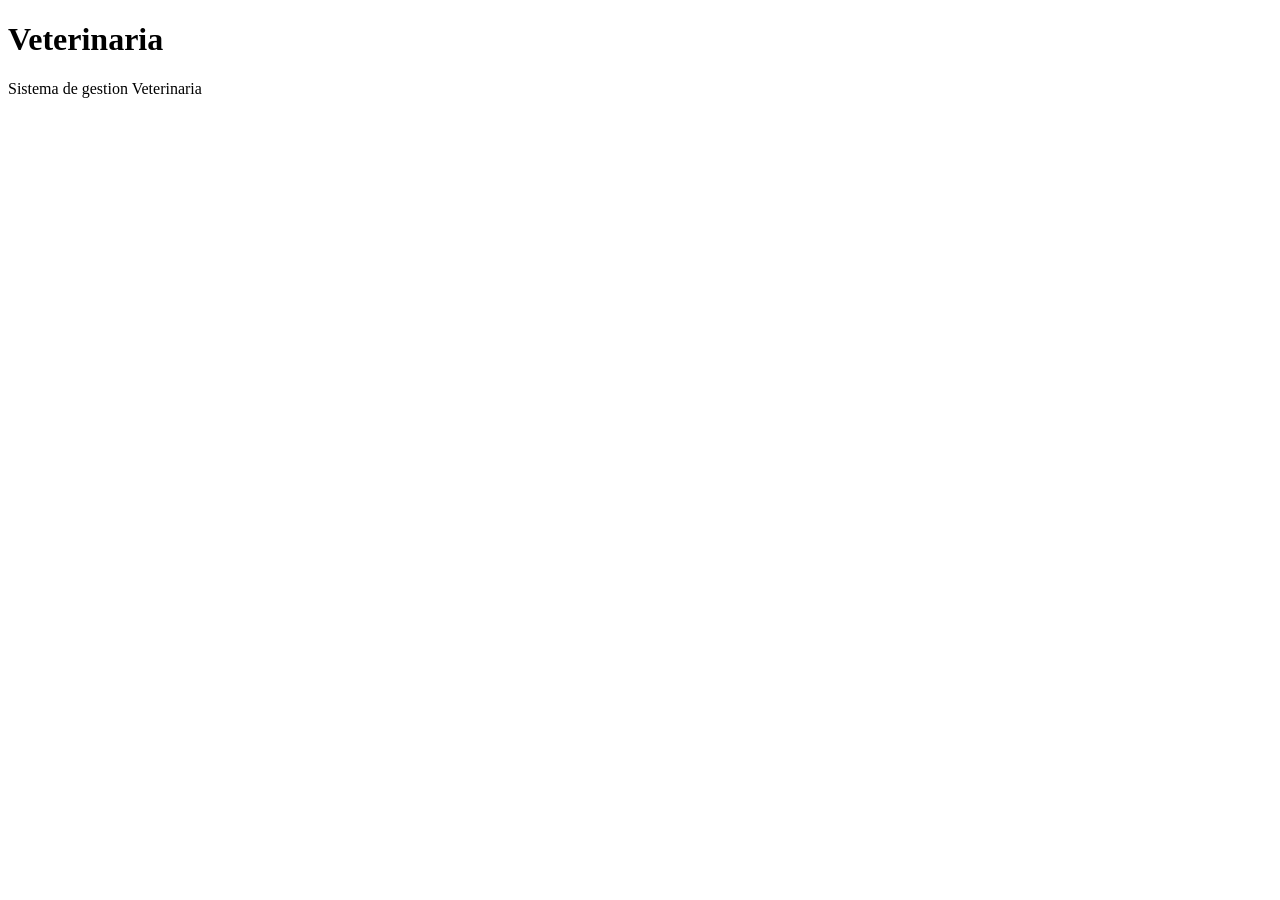
==== index.html @ 28b42cf3 "Creacion de index.html" ====
<!DOCTYPE html>
<html lang ="es">
    <head>
        <meta charset="UTF-8">
        <meta name="viewport" content="width=device-width,initial-scale=1.0">
        <title>Veterinaria</title>
    </head>
    <body>
        <h1>Veterinaria</h1>
        <p>Sistema de gestion Veterinaria</p>
    </body>
</html>
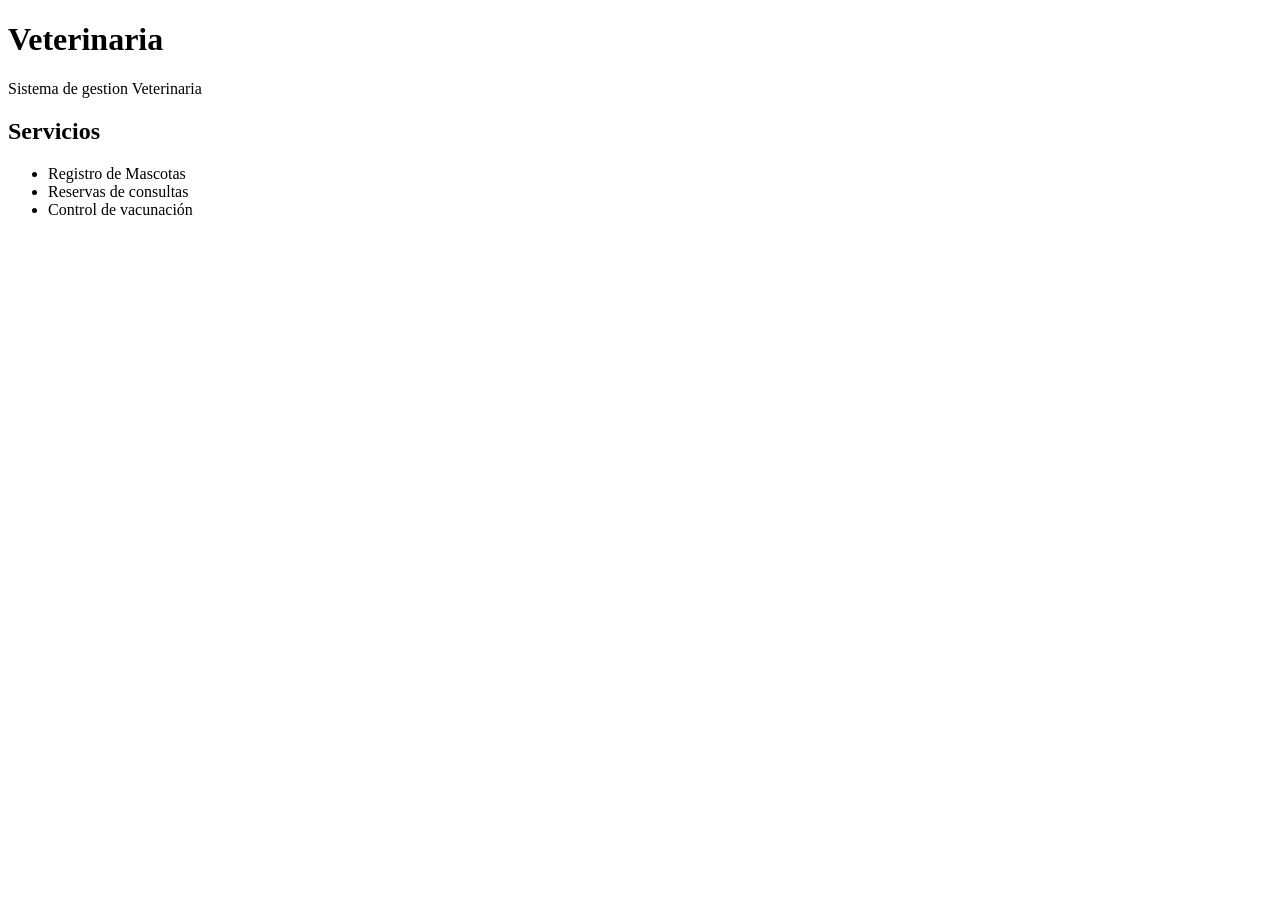
==== commit b74bc6fd: "se agregan los servicios" ====
--- a/index.html
+++ b/index.html
@@ -8,5 +8,11 @@
     <body>
         <h1>Veterinaria</h1>
         <p>Sistema de gestion Veterinaria</p>
+        <h2>Servicios</h2>
+        <ul>
+            <li>Registro de Mascotas</li>
+            <li>Reservas de consultas</li>
+            <li>Control de vacunación</li>
+        </ul>
     </body>
 </html>
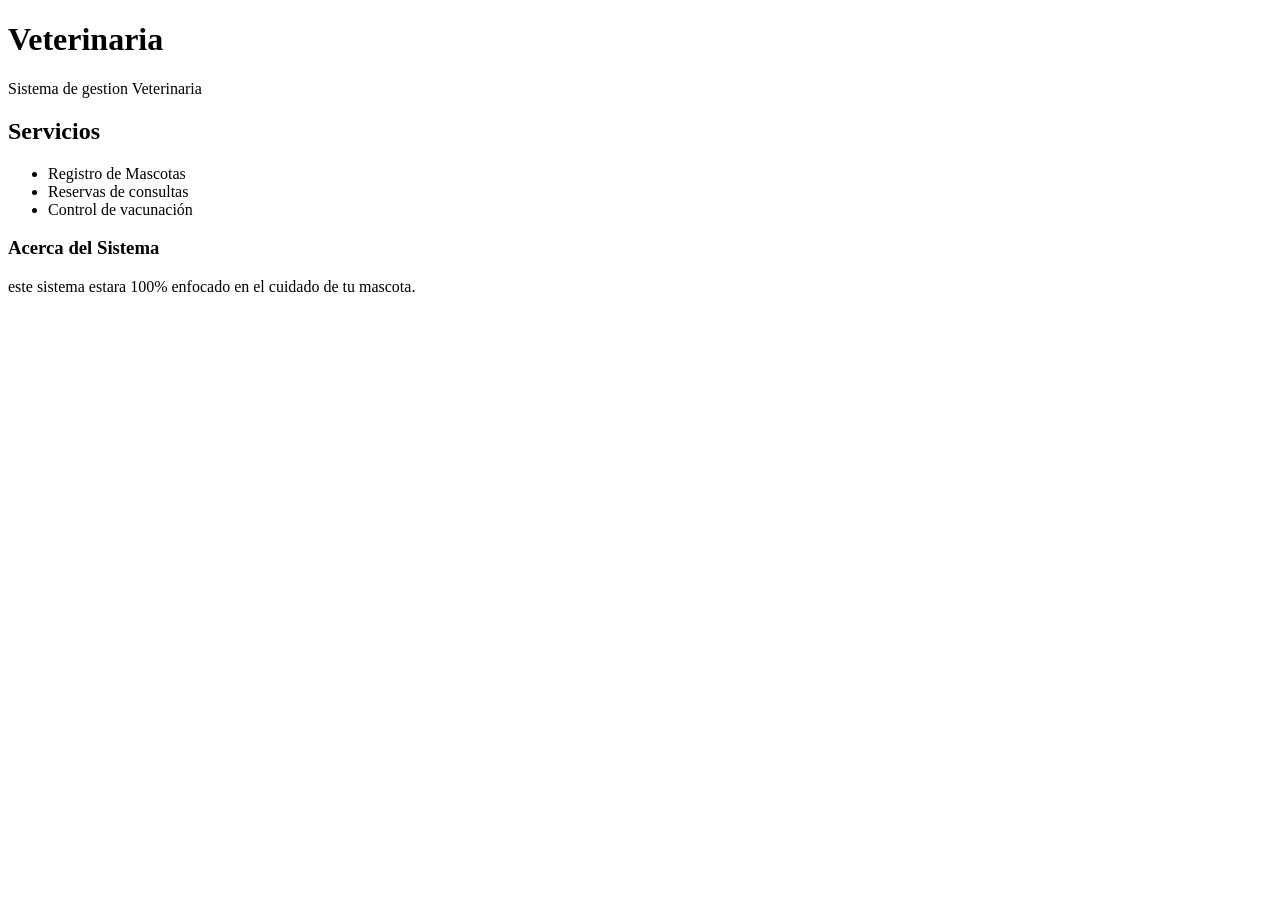
==== commit c0497ee9: "agregamos la descripcion del proyecto" ====
--- a/index.html
+++ b/index.html
@@ -14,5 +14,9 @@
             <li>Reservas de consultas</li>
             <li>Control de vacunación</li>
         </ul>
+        <h3>Acerca del Sistema</h3>
+        <p>
+            este sistema estara 100% enfocado en el cuidado de tu mascota.
+        </p>
     </body>
 </html>
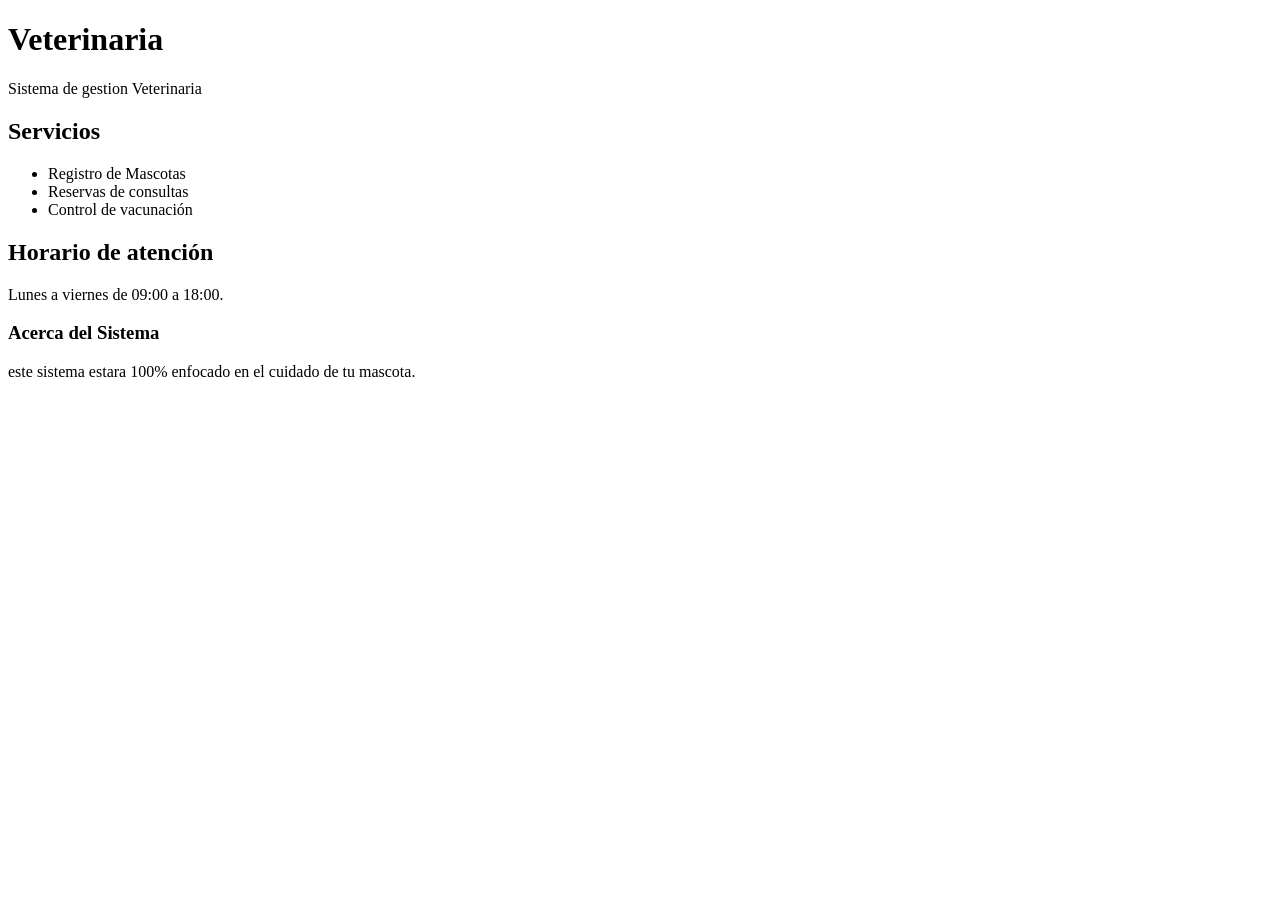
==== commit bc1c7df0: "agregamos horas de atencion del proyecto" ====
--- a/index.html
+++ b/index.html
@@ -14,6 +14,12 @@
             <li>Reservas de consultas</li>
             <li>Control de vacunación</li>
         </ul>
+        <section>
+            <h2>Horario de atención</h2>
+            <p>
+            Lunes a viernes de 09:00 a 18:00.
+            </p>
+        </section>
         <h3>Acerca del Sistema</h3>
         <p>
             este sistema estara 100% enfocado en el cuidado de tu mascota.
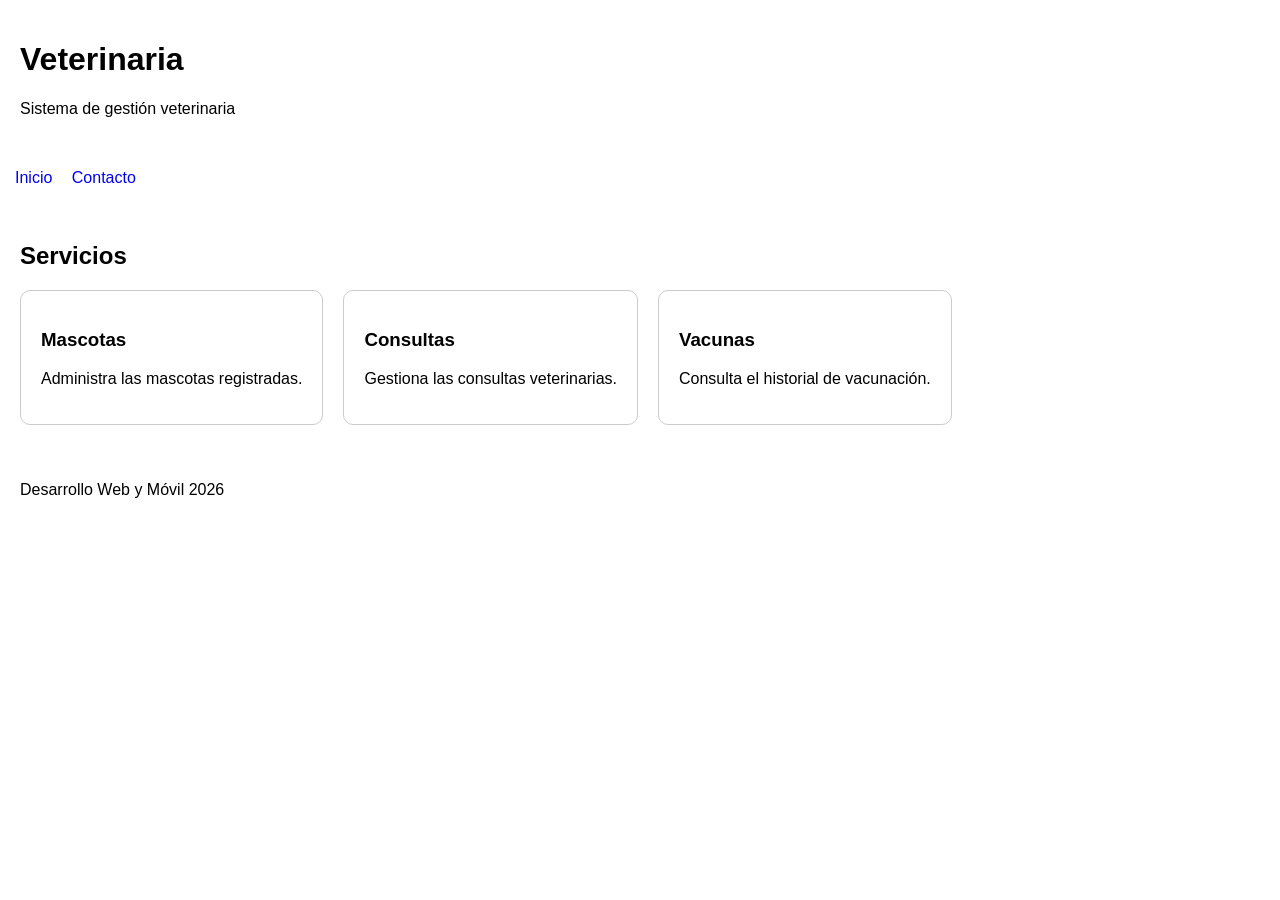
==== commit 935beddb: "agrega estructura semantica y estilo css" ====
--- a/index.html
+++ b/index.html
@@ -4,25 +4,39 @@
         <meta charset="UTF-8">
         <meta name="viewport" content="width=device-width,initial-scale=1.0">
         <title>Veterinaria</title>
+        <link rel="stylesheet" href="css/style.css">
     </head>
     <body>
+    <header>
         <h1>Veterinaria</h1>
-        <p>Sistema de gestion Veterinaria</p>
-        <h2>Servicios</h2>
-        <ul>
-            <li>Registro de Mascotas</li>
-            <li>Reservas de consultas</li>
-            <li>Control de vacunación</li>
-        </ul>
+        <p>Sistema de gestión veterinaria</p>
+    </header>
+    <nav>
+        <a href="index.html">Inicio</a>
+        <a href="contacto.html">Contacto</a>
+    </nav>
+    <main>
         <section>
-            <h2>Horario de atención</h2>
-            <p>
-            Lunes a viernes de 09:00 a 18:00.
-            </p>
+            <h2>Servicios</h2>
+            <div class="contenedor">
+                <div class="tarjeta">
+                    <h3>Mascotas</h3>
+                    <p>Administra las mascotas registradas.</p>
+                </div>
+                <div class="tarjeta">
+                    <h3>Consultas</h3>
+                    <p>Gestiona las consultas veterinarias.</p>
+                </div>
+                <div class="tarjeta">
+                    <h3>Vacunas</h3>
+                    <p>Consulta el historial de vacunación.</p>
+                </div>
+            </div>
         </section>
-        <h3>Acerca del Sistema</h3>
-        <p>
-            este sistema estara 100% enfocado en el cuidado de tu mascota.
-        </p>
-    </body>
+    </main>
+    <footer>
+        <p>Desarrollo Web y Móvil 2026</p>
+    </footer>
+</body>
+
 </html>
--- a/css/style.css
+++ b/css/style.css
@@ -0,0 +1,37 @@
+body {
+    font-family: Arial, sans-serif;
+    margin: 0;
+    padding: 0;
+}
+
+header {
+    padding: 20px;
+}
+
+nav {
+    padding: 15px;
+}
+
+nav a {
+    margin-right: 15px;
+    text-decoration: none;
+}
+
+main {
+    padding: 20px;
+}
+
+footer {
+    padding: 20px;
+}
+
+.contenedor {
+    display: flex;
+    gap: 20px;
+}
+
+.tarjeta {
+    padding: 20px;
+    border: 1px solid #cccccc;
+    border-radius: 10px;
+}
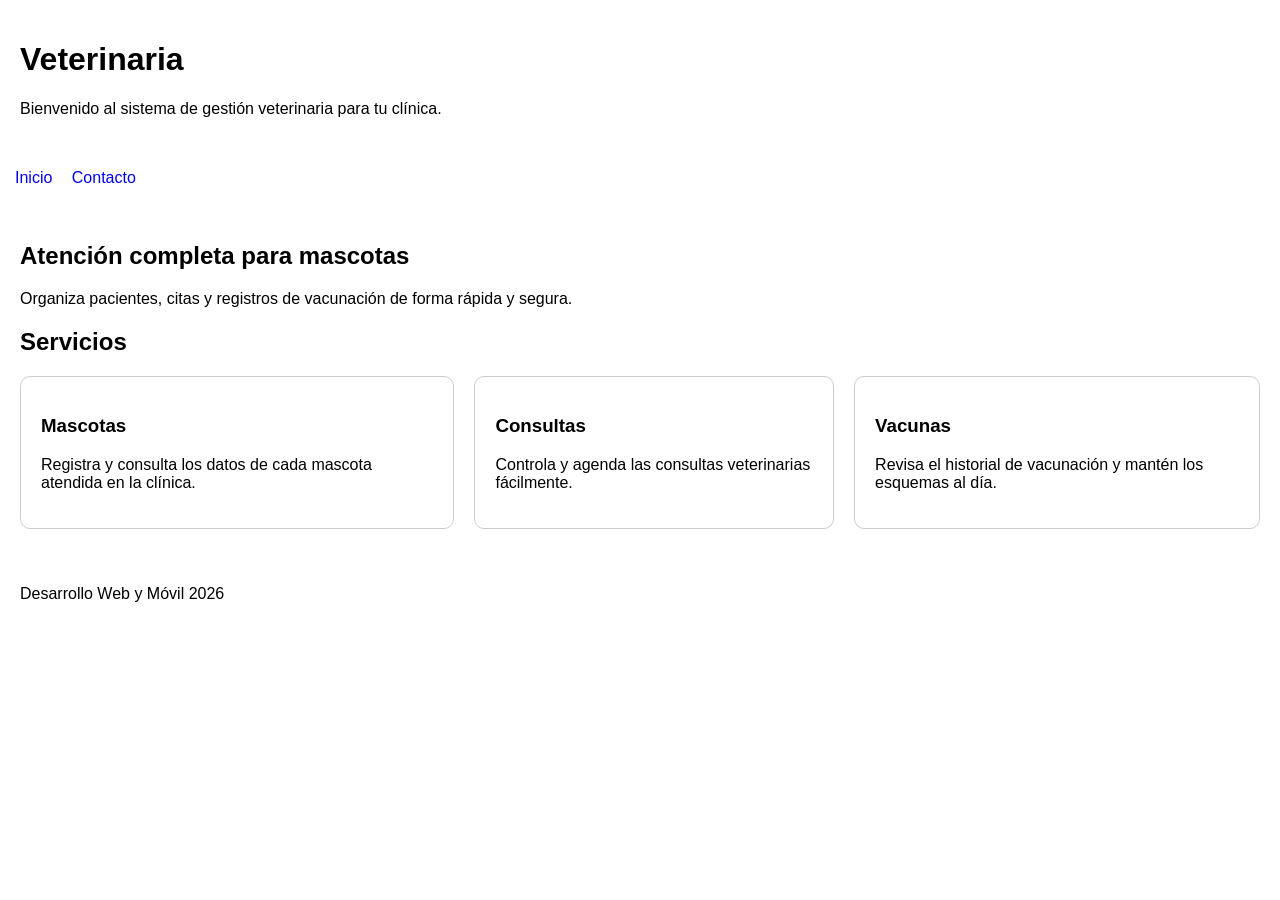
==== commit d2c0b629: "Implementa página principal" ====
--- a/index.html
+++ b/index.html
@@ -1,42 +1,45 @@
 <!DOCTYPE html>
-<html lang ="es">
+<html lang="es">
     <head>
         <meta charset="UTF-8">
-        <meta name="viewport" content="width=device-width,initial-scale=1.0">
+        <meta name="viewport" content="width=device-width, initial-scale=1.0">
         <title>Veterinaria</title>
         <link rel="stylesheet" href="css/style.css">
     </head>
     <body>
-    <header>
-        <h1>Veterinaria</h1>
-        <p>Sistema de gestión veterinaria</p>
-    </header>
-    <nav>
-        <a href="index.html">Inicio</a>
-        <a href="contacto.html">Contacto</a>
-    </nav>
-    <main>
-        <section>
-            <h2>Servicios</h2>
-            <div class="contenedor">
-                <div class="tarjeta">
-                    <h3>Mascotas</h3>
-                    <p>Administra las mascotas registradas.</p>
+        <header>
+            <h1>Veterinaria</h1>
+            <p>Bienvenido al sistema de gestión veterinaria para tu clínica.</p>
+        </header>
+        <nav>
+            <a href="index.html">Inicio</a>
+            <a href="contacto.html">Contacto</a>
+        </nav>
+        <main>
+            <section class="bienvenida">
+                <h2>Atención completa para mascotas</h2>
+                <p>Organiza pacientes, citas y registros de vacunación de forma rápida y segura.</p>
+            </section>
+            <section>
+                <h2>Servicios</h2>
+                <div class="contenedor">
+                    <div class="tarjeta">
+                        <h3>Mascotas</h3>
+                        <p>Registra y consulta los datos de cada mascota atendida en la clínica.</p>
+                    </div>
+                    <div class="tarjeta">
+                        <h3>Consultas</h3>
+                        <p>Controla y agenda las consultas veterinarias fácilmente.</p>
+                    </div>
+                    <div class="tarjeta">
+                        <h3>Vacunas</h3>
+                        <p>Revisa el historial de vacunación y mantén los esquemas al día.</p>
+                    </div>
                 </div>
-                <div class="tarjeta">
-                    <h3>Consultas</h3>
-                    <p>Gestiona las consultas veterinarias.</p>
-                </div>
-                <div class="tarjeta">
-                    <h3>Vacunas</h3>
-                    <p>Consulta el historial de vacunación.</p>
-                </div>
-            </div>
-        </section>
-    </main>
-    <footer>
-        <p>Desarrollo Web y Móvil 2026</p>
-    </footer>
-</body>
-
+            </section>
+        </main>
+        <footer>
+            <p>Desarrollo Web y Móvil 2026</p>
+        </footer>
+    </body>
 </html>
--- a/css/style.css
+++ b/css/style.css
@@ -35,3 +35,19 @@
     border: 1px solid #cccccc;
     border-radius: 10px;
 }
+form {
+    display: flex;
+    flex-direction: column;
+    max-width: 400px;
+    gap: 10px;
+}
+
+input,
+textarea {
+    padding: 10px;
+}
+
+button {
+    padding: 10px;
+    cursor: pointer;
+}
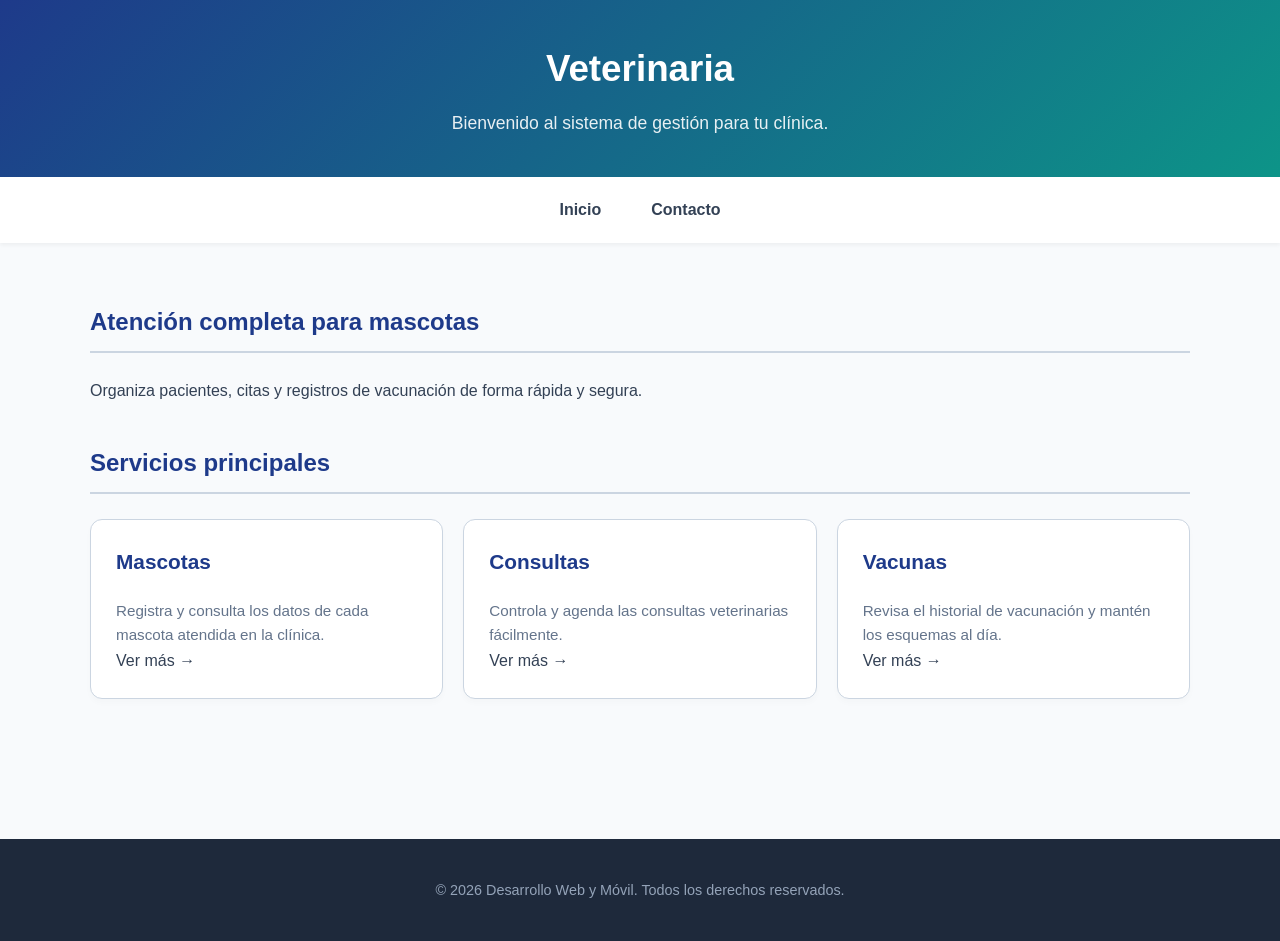
==== commit 1373a8d8: "mejoras visuales pagina web" ====
--- a/index.html
+++ b/index.html
@@ -3,43 +3,51 @@
     <head>
         <meta charset="UTF-8">
         <meta name="viewport" content="width=device-width, initial-scale=1.0">
-        <title>Veterinaria</title>
+        <title>Veterinaria - Sistema de Gestión</title>
         <link rel="stylesheet" href="css/style.css">
     </head>
     <body>
         <header>
             <h1>Veterinaria</h1>
-            <p>Bienvenido al sistema de gestión veterinaria para tu clínica.</p>
+            <p>Bienvenido al sistema de gestión para tu clínica.</p>
         </header>
+
         <nav>
-            <a href="index.html">Inicio</a>
+            <a href="index.html" class="active">Inicio</a>
             <a href="contacto.html">Contacto</a>
         </nav>
+
         <main>
             <section class="bienvenida">
                 <h2>Atención completa para mascotas</h2>
                 <p>Organiza pacientes, citas y registros de vacunación de forma rápida y segura.</p>
             </section>
-            <section>
-                <h2>Servicios</h2>
+
+            <section class="servicios">
+                <h2>Servicios principales</h2>
                 <div class="contenedor">
-                    <div class="tarjeta">
+                    <!-- Tarjetas convertidas en botones clickeables -->
+                    <a href="mascotas.html" class="tarjeta">
                         <h3>Mascotas</h3>
                         <p>Registra y consulta los datos de cada mascota atendida en la clínica.</p>
-                    </div>
-                    <div class="tarjeta">
+                        <span class="btn-flecha">Ver más &rarr;</span>
+                    </a>
+                    <a href="consultas.html" class="tarjeta">
                         <h3>Consultas</h3>
                         <p>Controla y agenda las consultas veterinarias fácilmente.</p>
-                    </div>
-                    <div class="tarjeta">
+                        <span class="btn-flecha">Ver más &rarr;</span>
+                    </a>
+                    <a href="vacunas.html" class="tarjeta">
                         <h3>Vacunas</h3>
                         <p>Revisa el historial de vacunación y mantén los esquemas al día.</p>
-                    </div>
+                        <span class="btn-flecha">Ver más &rarr;</span>
+                    </a>
                 </div>
             </section>
         </main>
+
         <footer>
-            <p>Desarrollo Web y Móvil 2026</p>
+            <p>&copy; 2026 Desarrollo Web y Móvil. Todos los derechos reservados.</p>
         </footer>
     </body>
-</html>+</html>
--- a/css/style.css
+++ b/css/style.css
@@ -1,53 +1,178 @@
+/* --- CONFIGURACIÓN GENERAL Y PALETA --- */
+:root {
+    --color-primario: #1e3a8a;      /* Azul clínico profesional */
+    --color-secundario: #0d9488;    /* Verde/Teal veterinario */
+    --color-fondo: #f8fafc;         /* Gris claro limpio para el fondo */
+    --color-texto: #334155;         /* Gris oscuro suave para lectura */
+    --color-bordes: #cbd5e1;        /* Gris sutil para bordes */
+}
+
 body {
-    font-family: Arial, sans-serif;
+    font-family: 'Segoe UI', Arial, sans-serif;
     margin: 0;
     padding: 0;
+    background-color: var(--color-fondo);
+    color: var(--color-texto);
+    line-height: 1.6;
 }
 
+/* --- ENCABEZADO (HEADER) --- */
 header {
-    padding: 20px;
+    background: linear-gradient(135deg, var(--color-primario), var(--color-secundario));
+    color: white;
+    padding: 40px 20px;
+    text-align: center;
 }
 
+header h1 {
+    margin: 0 0 10px 0;
+    font-size: 2.3rem;
+}
+
+header p {
+    margin: 0;
+    opacity: 0.9;
+    font-size: 1.1rem;
+}
+
+/* --- MENÚ DE NAVEGACIÓN --- */
 nav {
-    padding: 15px;
+    background-color: white;
+    padding: 15px 20px;
+    display: flex;
+    justify-content: center;
+    box-shadow: 0 2px 4px rgba(0,0,0,0.05);
 }
 
 nav a {
-    margin-right: 15px;
+    margin: 0 15px;
     text-decoration: none;
+    color: var(--color-texto);
+    font-weight: 600;
+    padding: 5px 10px;
+    transition: color 0.3s ease;
 }
 
-main {
-    padding: 20px;
+nav a:hover {
+    color: var(--color-secundario);
 }
 
-footer {
-    padding: 20px;
+/* --- CONTENIDO PRINCIPAL --- */
+main {
+    max-width: 1100px;
+    margin: 0 auto;
+    padding: 40px 20px;
 }
 
+main section {
+    margin-bottom: 40px;
+}
+
+main h2 {
+    color: var(--color-primario);
+    border-bottom: 2px solid var(--color-bordes);
+    padding-bottom: 10px;
+    margin-bottom: 25px;
+}
+
+/* --- DISEÑO DEL CONTENEDOR Y TARJETAS (BOTONES) --- */
 .contenedor {
     display: flex;
     gap: 20px;
+    flex-wrap: wrap; /* Permite que se acomoden en celulares */
 }
 
-.tarjeta {
-    padding: 20px;
-    border: 1px solid #cccccc;
-    border-radius: 10px;
+/* Aplicado al enlace <a> del HTML anterior */
+a.tarjeta {
+    flex: 1;
+    min-width: 250px; /* Evita que se aplasten en pantallas chicas */
+    padding: 25px;
+    background-color: white;
+    border: 1px solid var(--color-bordes);
+    border-radius: 12px;
+    text-decoration: none; /* Elimina el subrayado */
+    color: var(--color-texto); /* Mantiene el color del texto */
+    box-shadow: 0 4px 6px rgba(0,0,0,0.02);
+    transition: all 0.3s ease;
 }
+
+a.tarjeta h3 {
+    margin-top: 0;
+    color: var(--color-primario);
+    font-size: 1.3rem;
+}
+
+a.tarjeta p {
+    margin-bottom: 0;
+    color: #64748b; /* Gris intermedio */
+    font-size: 0.95rem;
+}
+
+/* EFECTO HOVER: Movimiento interactivo al pasar el mouse */
+a.tarjeta:hover {
+    transform: translateY(-5px);
+    box-shadow: 0 10px 20px rgba(0,0,0,0.08);
+    border-color: var(--color-secundario);
+}
+
+/* --- FORMULARIO DE CONTACTO ESTILIZADO --- */
 form {
     display: flex;
     flex-direction: column;
-    max-width: 400px;
-    gap: 10px;
+    max-width: 450px;
+    gap: 15px;
+    background-color: white;
+    padding: 30px;
+    border-radius: 12px;
+    border: 1px solid var(--color-bordes);
+    box-shadow: 0 4px 6px rgba(0,0,0,0.02);
+    margin-top: 20px;
 }
 
 input,
 textarea {
-    padding: 10px;
+    padding: 12px;
+    border: 1px solid var(--color-bordes);
+    border-radius: 6px;
+    font-size: 1rem;
+    color: var(--color-texto);
+    transition: border-color 0.3s ease;
+}
+
+/* Efecto cuando el usuario escribe en los campos */
+input:focus,
+textarea:focus {
+    outline: none;
+    border-color: var(--color-secundario);
+}
+
+textarea {
+    resize: vertical; /* Permite estirar solo hacia abajo */
+    min-height: 100px;
 }
 
 button {
-    padding: 10px;
+    padding: 12px;
+    background-color: var(--color-secundario);
+    color: white;
+    border: none;
+    border-radius: 6px;
+    font-size: 1rem;
+    font-weight: 600;
     cursor: pointer;
+    transition: background-color 0.3s ease;
 }
+
+button:hover {
+    background-color: #0f766e; /* Un verde más oscuro al pasar el mouse */
+}
+
+/* --- PIE DE PÁGINA (FOOTER) --- */
+footer {
+    background-color: #1e293b;
+    color: #94a3b8;
+    text-align: center;
+    padding: 25px 20px;
+    margin-top: 60px;
+    font-size: 0.9rem;
+}
